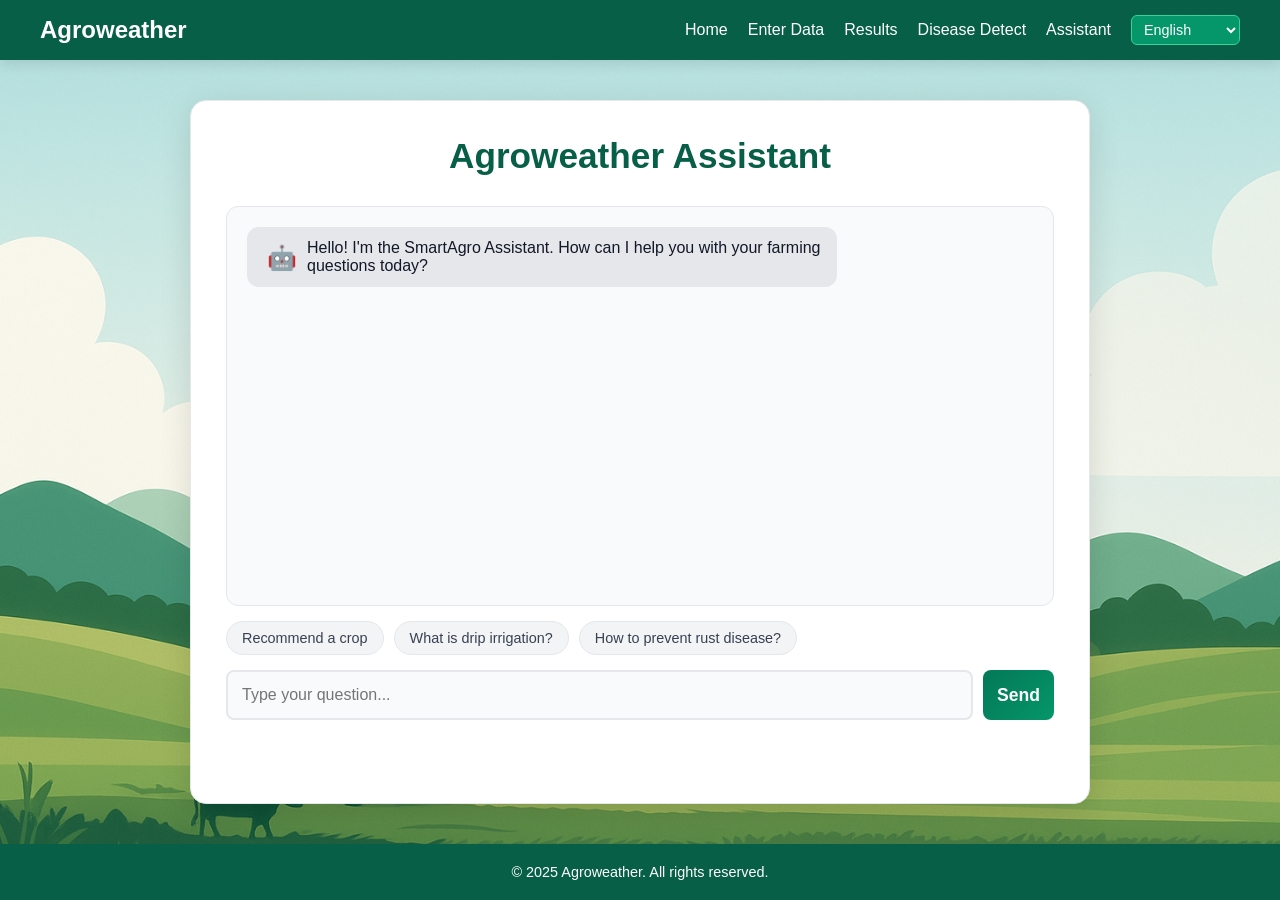
==== frontend/chatbot.html @ 45607156 "Initial commit with README and gitignore" ====
<!DOCTYPE html>
<html lang="en">
<head>
  <meta charset="UTF-8">
  <meta name="viewport" content="width=device-width, initial-scale=1.0">
  <title>Smart Assistant —Agroweather</title>
  <link rel="stylesheet" href="assets/style.css">
  <script src="assets/js/translator.js" defer></script>
</head>
<body>
  <nav class="navbar">
    <div class="logo">Agroweather</div>
    <div class="nav-links">
      <a href="index.html" data-translate-key="home">Home</a>
      <a href="input.html" data-translate-key="enter_data">Enter Data</a>
      <a href="result.html" data-translate-key="results">Results</a>
      <a href="disease.html" data-translate-key="disease_detect">Disease Detect</a>
      <a href="chatbot.html" data-translate-key="assistant">Assistant</a>
      <select id="language-selector" class="language-selector">
        <option value="en">English</option>
        <option value="hi">हिन्दी (Hindi)</option>
      </select>
    </div>
  </nav>

  <div class="container">
    <h1>Agroweather Assistant</h1>
    <div class="chatbox" id="chatbox">
      </div>
    
    <div class="suggestion-chips" id="suggestion-chips">
        <div class="chip">Recommend a crop</div>
        <div class="chip">What is drip irrigation?</div>
        <div class="chip">How to prevent rust disease?</div>
    </div>
    
    <form id="chat-form" class="chat-input">
      <input type="text" id="message-input" placeholder="Type your question..." required autocomplete="off">
      <button type="submit" class="btn">Send</button>
    </form>
  </div>

  <script>
    const BACKEND = "http://127.0.0.1:8000";
    const chatbox = document.getElementById("chatbox");
    const chatForm = document.getElementById("chat-form");
    const messageInput = document.getElementById("message-input");
    const suggestionChipsContainer = document.getElementById("suggestion-chips");

    function addMessage(text, sender) {
      const msg = document.createElement("div");
      msg.className = `chat ${sender}`;
      msg.textContent = text;
      chatbox.appendChild(msg);
      chatbox.scrollTop = chatbox.scrollHeight;
    }

    function showLoadingIndicator() {
      const indicator = document.createElement("div");
      indicator.className = "chat bot loading-indicator";
      indicator.id = "loading-indicator";
      indicator.innerHTML = `<span></span><span></span><span></span>`;
      chatbox.appendChild(indicator);
      chatbox.scrollTop = chatbox.scrollHeight;
    }

    function removeLoadingIndicator() {
      const indicator = document.getElementById("loading-indicator");
      if (indicator) {
        indicator.remove();
      }
    }

    async function sendMessage(message) {
      if (!message.trim()) return;

      addMessage(message, "user");
      messageInput.value = "";
      suggestionChipsContainer.style.display = 'none';
      
      showLoadingIndicator();

      try {
        const selectedLang = localStorage.getItem('selectedLanguage') || 'en';
        const res = await fetch(BACKEND + "/api/chat", {
          method: "POST",
          headers: {"Content-Type": "application/json"},
          body: JSON.stringify({ message: message, language: selectedLang })
        });

        removeLoadingIndicator();
        if (!res.ok) {
          addMessage("Sorry, I'm having trouble connecting. Please try again later.", "bot");
          return;
        }

        const data = await res.json();
        addMessage(data.reply || "I'm not sure how to respond to that.", "bot");

      } catch (error) {
        removeLoadingIndicator();
        addMessage("An error occurred. Please check your connection and try again.", "bot");
      }
    }

    chatForm.addEventListener("submit", (e) => {
      e.preventDefault();
      sendMessage(messageInput.value);
    });
    
    suggestionChipsContainer.addEventListener('click', (e) => {
      if (e.target && e.target.classList.contains('chip')) {
        const message = e.target.textContent;
        messageInput.value = message;
        sendMessage(message);
      }
    });

    document.addEventListener("DOMContentLoaded", () => {
      setTimeout(() => {
        addMessage("Hello! I'm the SmartAgro Assistant. How can I help you with your farming questions today?", "bot");
      }, 500);

      const prefilledQuery = localStorage.getItem('chatbotQuery');
      if (prefilledQuery) {
        suggestionChipsContainer.style.display = 'none';
        setTimeout(() => {
          sendMessage(prefilledQuery);
          localStorage.removeItem('chatbotQuery');
        }, 1500);
      }
    });
  </script>
  <footer>
    <p>© 2025 Agroweather. All rights reserved.</p>
  </footer>
</body>
</html>
---- frontend/assets/style.css ----
/* ==========================================================================
   1. General & Body Styles
   ========================================================================== */
* {
  margin: 0;
  padding: 0;
  box-sizing: border-box;
  font-family: "Segoe UI", Tahoma, Geneva, Verdana, sans-serif;
}

body {
  min-height: 100vh;
  background: url("bg.png") no-repeat center center/cover;
  display: flex;
  flex-direction: column;
}

/* ==========================================================================
   2. Navbar
   ========================================================================== */
.navbar {
  background: #065f46;
  display: flex;
  justify-content: space-between;
  align-items: center;
  padding: 15px 40px;
  box-shadow: 0 4px 12px rgba(0, 0, 0, 0.1);
  position: sticky;
  top: 0;
  z-index: 1000;
}

.navbar .logo {
  font-size: 1.5rem;
  font-weight: bold;
  color: #ffffff;
}

.navbar .nav-links {
  display: flex;
  align-items: center;
}

.navbar .nav-links a {
  text-decoration: none;
  color: #ffffff;
  margin-left: 20px;
  font-weight: 500;
  transition: all 0.3s ease;
}

.navbar .nav-links a:hover {
  color: #97bc10ff;
  border-bottom: 2px solid #97bc10ff;
  padding-bottom: 2px;
}

.language-selector {
  margin-left: 20px;
  background-color: #059669;
  color: white;
  border: 1px solid #34d399;
  border-radius: 6px;
  padding: 5px 8px;
  font-size: 0.9rem;
  cursor: pointer;
}
.language-selector:focus {
  outline: none;
}

/* ==========================================================================
   3. Main Content Container (Used on all pages)
   ========================================================================== */
.container {
  flex: 1;
  width: 100%;
  max-width: 900px;
  margin: 40px auto;
  background: #ffffff;
  padding: 35px;
  border-radius: 16px;
  box-shadow: 0 8px 32px rgba(0, 0, 0, 0.12);
  border: 1px solid #e5e7eb;
}

.container h1 {
  text-align: center;
  margin-bottom: 30px;
  font-size: 2.2rem;
  color: #065f46;
}

/* ==========================================================================
   4. Buttons
   ========================================================================== */
.btn {
  padding: 15px;
  background: linear-gradient(135deg, #047857, #059669);
  color: white;
  font-weight: bold;
  font-size: 1.1rem;
  border: none;
  border-radius: 8px;
  cursor: pointer;
  transition: all 0.3s ease;
  text-decoration: none;
  text-align: center;
  display: inline-block;
}

.btn:hover:not(:disabled) {
  background: linear-gradient(135deg, #065f46, #047857);
  transform: translateY(-3px);
  box-shadow: 0 8px 15px rgba(0, 0, 0, 0.15);
}

.btn:disabled {
  background: #9ca3af;
  cursor: not-allowed;
  transform: translateY(0);
  box-shadow: none;
}

.btn-secondary {
  background: transparent;
  color: #065f46;
  border: 2px solid #059669;
}

.btn-secondary:hover {
  background: #f0fdf4;
  transform: translateY(-3px);
  box-shadow: 0 6px 14px rgba(0, 0, 0, 0.08);
}

/* ==========================================================================
   5. Index Page Specifics
   ========================================================================== */
.hero {
  height: 90vh;
  background: url("bg.png") no-repeat center center/cover;
  display: flex;
  align-items: center;
  justify-content: center;
  text-align: center;
  color: white;
  position: relative;
}
.hero::after {
  content: "";
  position: absolute;
  top: 0; left: 0; right: 0; bottom: 0;
  background: rgba(0, 0, 0, 0.45);
}
.hero-content {
  position: relative;
  max-width: 700px;
  z-index: 2;
}
.hero-content h1 {
  font-size: 3rem;
  margin-bottom: 20px;
  color: #fff; /* Override .container h1 color */
}
.hero-content h1 span {
  color: #34d399;
}
.hero-content p {
  font-size: 1.2rem;
  margin-bottom: 25px;
}
.hero-btn {
  font-size: 1.2rem;
  padding: 14px 28px;
}

.features, .why-us, .testimonials {
  padding: 60px 20px;
  text-align: center;
}
.features h2, .why-us h2, .testimonials h2 {
  font-size: 2rem;
  margin-bottom: 40px;
  color: #065f46;
}

.features { background: #f9fafb; }
.why-us { background: #ffffff; }
.testimonials { background: #f9fafb; }

.feature-grid, .why-us-grid, .testimonial-grid {
  display: grid;
  gap: 30px;
  max-width: 1000px;
  margin: 0 auto;
}
.feature-grid { grid-template-columns: repeat(auto-fit, minmax(250px, 1fr)); }
.why-us-grid { grid-template-columns: repeat(auto-fit, minmax(250px, 1fr)); }
.testimonial-grid { grid-template-columns: repeat(auto-fit, minmax(300px, 1fr)); }


.feature-card {
  background: white;
  padding: 25px;
  border-radius: 14px;
  box-shadow: 0 6px 14px rgba(0, 0, 0, 0.1);
  transition: all 0.3s ease;
}
.feature-card:hover {
  transform: translateY(-5px);
  box-shadow: 0 10px 20px rgba(0, 0, 0, 0.15);
}
.feature-card h3 {
  color: #047857;
  margin-bottom: 12px;
}

.why-us-icon { font-size: 3rem; margin-bottom: 15px; }
.why-us-card h3 { color: #047857; margin-bottom: 10px; }
.why-us-card p { color: #4b5563; line-height: 1.6; }

.testimonial-card {
  background-color: #ffffff;
  padding: 30px;
  border-radius: 16px;
  box-shadow: 0 6px 20px rgba(0, 0, 0, 0.08);
  border-top: 4px solid #34d399;
}
.testimonial-quote {
  font-style: italic;
  color: #374151;
  line-height: 1.7;
  margin-bottom: 20px;
}
.testimonial-author { font-weight: bold; color: #059669; }


/* ==========================================================================
   6. Input Page Specifics
   ========================================================================== */
.farm-data-form {
  display: flex;
  flex-direction: column;
  gap: 25px;
}
.form-group {
  padding: 25px;
  border: 1px solid #e5e7eb;
  border-radius: 12px;
  background-color: #f9fafb;
}
.form-group legend {
  padding: 0 10px;
  font-weight: bold;
  font-size: 1.2rem;
  color: #059669;
}
.form-grid {
  display: grid;
  grid-template-columns: 1fr 1fr;
  gap: 20px;
}
.form-grid .btn { grid-column: span 2; }

.form-grid input,
.form-grid select {
  padding: 14px;
  border: 2px solid #e5e7eb;
  border-radius: 8px;
  font-size: 1rem;
  background-color: #f9fafb;
  transition: all 0.2s ease-in-out;
}

.form-grid input:focus,
.form-grid select:focus {
  border-color: #059669;
  background-color: #ffffff;
  outline: none;
  box-shadow: 0 0 0 3px rgba(16, 185, 129, 0.2);
}

.form-grid input:required:valid,
.form-grid select:required:valid {
  border-color: #10b981;
}

.location-container {
  display: flex;
  gap: 10px;
  align-items: center;
  margin-bottom: 20px;
  flex-wrap: wrap;
}
.location-container input {
  flex: 1;
}
.location-container button {
  white-space: nowrap;
}
#location-status {
  width: 100%;
  text-align: center;
  color: #059669;
  font-weight: bold;
}


/* ==========================================================================
   7. Result & Disease Page Specifics
   ========================================================================== */
.main-action { text-align: center; margin-bottom: 30px; }
.result-card-wrapper { margin-bottom: 25px; }
.result-card {
  background: #ffffff;
  border-radius: 16px;
  padding: 30px 35px;
  border: 1px solid #e5e7eb;
  text-align: left;
}
.result-card.latest-result {
  position: relative;
  border-color: #34d399;
}
.result-card.latest-result::before {
  content: 'Latest Result';
  position: absolute;
  top: -15px;
  left: 50%;
  transform: translateX(-50%);
  background-color: #059669;
  color: white;
  padding: 5px 15px;
  border-radius: 20px;
  font-size: 0.8rem;
  font-weight: bold;
  box-shadow: 0 2px 8px rgba(0, 0, 0, 0.15);
}
.result-header { border-bottom: 1px solid #f0f0f0; padding-bottom: 20px; margin-bottom: 20px; }
.result-label { font-size: 0.9rem; color: #6b7280; margin-bottom: 8px; display: block; }
.result-crop-name { font-size: 2.5rem; color: #065f46; font-weight: bold; margin: 0; }
a.crop-link { text-decoration: none; color: inherit; transition: opacity 0.2s ease; }
a.crop-link:hover { opacity: 0.8; }

.details-grid {
  display: grid;
  grid-template-columns: repeat(auto-fit, minmax(200px, 1fr));
  gap: 25px;
  margin-top: 25px;
}
.detail-item p { font-size: 1.1rem; font-weight: 500; color: #111827; margin-top: 5px; }
.confidence-badge {
  display: inline-block;
  background-color: #dcfce7;
  color: #166534;
  padding: 6px 12px;
  border-radius: 20px;
  font-weight: bold !important;
}

.conditions-card { background-color: #f9fafb; border-radius: 12px; padding: 15px 20px; margin-top: 20px; border: 1px solid #f0f0f0; }
.conditions-title { color: #065f46; margin: 0 0 15px 0; font-size: 1rem; text-align: center; }
.conditions-grid { display: grid; grid-template-columns: repeat(auto-fit, minmax(150px, 1fr)); gap: 10px; }
.condition-item { color: #4b5563; font-size: 0.9rem; }
.condition-item span { font-weight: bold; color: #1f2937; }

.upload-box {
  display: flex;
  flex-direction: column;
  align-items: center;
  gap: 20px;
  padding: 35px;
  border: 2px dashed #047857;
  border-radius: 12px;
  background: #f9fafb;
}
.upload-box:hover { background: #ecfdf5; }
.file-input { display: none; }
#file-name { color: #4b5563; font-style: italic; }

.details-grid-disease { display: grid; grid-template-columns: 1fr 1fr; gap: 30px; text-align: left; }
.detail-item-disease { padding: 20px; background-color: #f9fafb; border-radius: 12px; border: 1px solid #f0f0f0; }
.detail-item-disease .detail-label { font-size: 0.9rem; color: #6b7280; margin-bottom: 8px; display: block; font-weight: bold; }
.detail-item-disease p { color: #374151; line-height: 1.6; }
.main-prediction { grid-column: span 2; text-align: center; background-color: #f0fdf4; border-color: #a7f3d0; }
.disease-name { font-size: 2rem; font-weight: bold; margin: 5px 0 0 0; }
.disease-name.healthy { color: #166534; }
.disease-name.disease { color: #b91c1c; }

.loading-text { text-align: center; color: #4b5563; padding: 20px; font-size: 1.1rem; }
.empty-state { text-align: center; padding: 40px; }
.empty-state h3 { font-size: 1.5rem; color: #065f46; margin-bottom: 10px; }
.empty-state p { color: #4b5563; margin-bottom: 25px; }


/* ==========================================================================
   8. Chatbot Page Specifics
   ========================================================================== */
.chatbox {
  height: 400px;
  overflow-y: auto;
  background: #f9fafb;
  padding: 20px;
  border-radius: 12px;
  margin-bottom: 15px;
  display: flex;
  flex-direction: column;
  gap: 15px;
  border: 1px solid #e5e7eb;
}
.chat { max-width: 75%; padding: 12px 15px; border-radius: 12px; font-size: 1rem; }
.chat.user { align-self: flex-end; background: #d1fae5; color: #065f46; }
.chat.bot {
  align-self: flex-start;
  background: #e5e7eb;
  color: #111827;
  display: flex;
  align-items: flex-end;
  gap: 10px;
}
.chat.bot::before {
  content: '🤖';
  font-size: 1.5rem;
  background-color: #e5e7eb;
  border-radius: 50%;
  padding: 5px;
  height: 25px;
  width: 25px;
  display: inline-block;
  line-height: 25px;
  text-align: center;
  flex-shrink: 0;
}

.suggestion-chips { display: flex; gap: 10px; margin-bottom: 15px; flex-wrap: wrap; }
.chip {
  background-color: #f3f4f6;
  border: 1px solid #e5e7eb;
  padding: 8px 15px;
  border-radius: 20px;
  font-size: 0.9rem;
  color: #374151;
  cursor: pointer;
  transition: background-color 0.2s ease;
}
.chip:hover { background-color: #e5e7eb; }
.loading-indicator span { display: inline-block; width: 8px; height: 8px; border-radius: 50%; background-color: #9ca3af; margin: 0 2px; animation: bounce 1.4s infinite ease-in-out both; }
.loading-indicator span:nth-child(1) { animation-delay: -0.32s; }
.loading-indicator span:nth-child(2) { animation-delay: -0.16s; }
@keyframes bounce { 0%, 80%, 100% { transform: scale(0); } 40% { transform: scale(1.0); } }

.chat-input { display: flex; gap: 10px; }
.chat-input input {
  flex: 1;
  padding: 14px;
  border: 2px solid #e5e7eb;
  border-radius: 8px;
  font-size: 1rem;
  background-color: #f9fafb;
  transition: all 0.2s ease-in-out;
}
.chat-input input:focus {
  border-color: #059669;
  background-color: #ffffff;
  outline: none;
  box-shadow: 0 0 0 3px rgba(16, 185, 129, 0.2);
}
.chat-input .btn { padding: 14px; }


/* ==========================================================================
   9. Footer
   ========================================================================== */
footer {
  text-align: center;
  padding: 20px;
  background: #065f46;
  color: white;
  font-size: 0.9rem;
}

/* ==========================================================================
   10. Responsive Styles
   ========================================================================== */
@media (max-width: 768px) {
  .navbar {
    flex-direction: column;
    padding: 15px 20px;
  }
  .navbar .nav-links {
    margin-top: 15px;
    flex-wrap: wrap;
    justify-content: center;
  }
  .navbar .nav-links a, .language-selector {
    margin: 5px 10px;
  }
}
@media (max-width: 600px) {
  .form-grid {
    grid-template-columns: 1fr;
  }
  .btn {
    grid-column: span 1;
  }
}
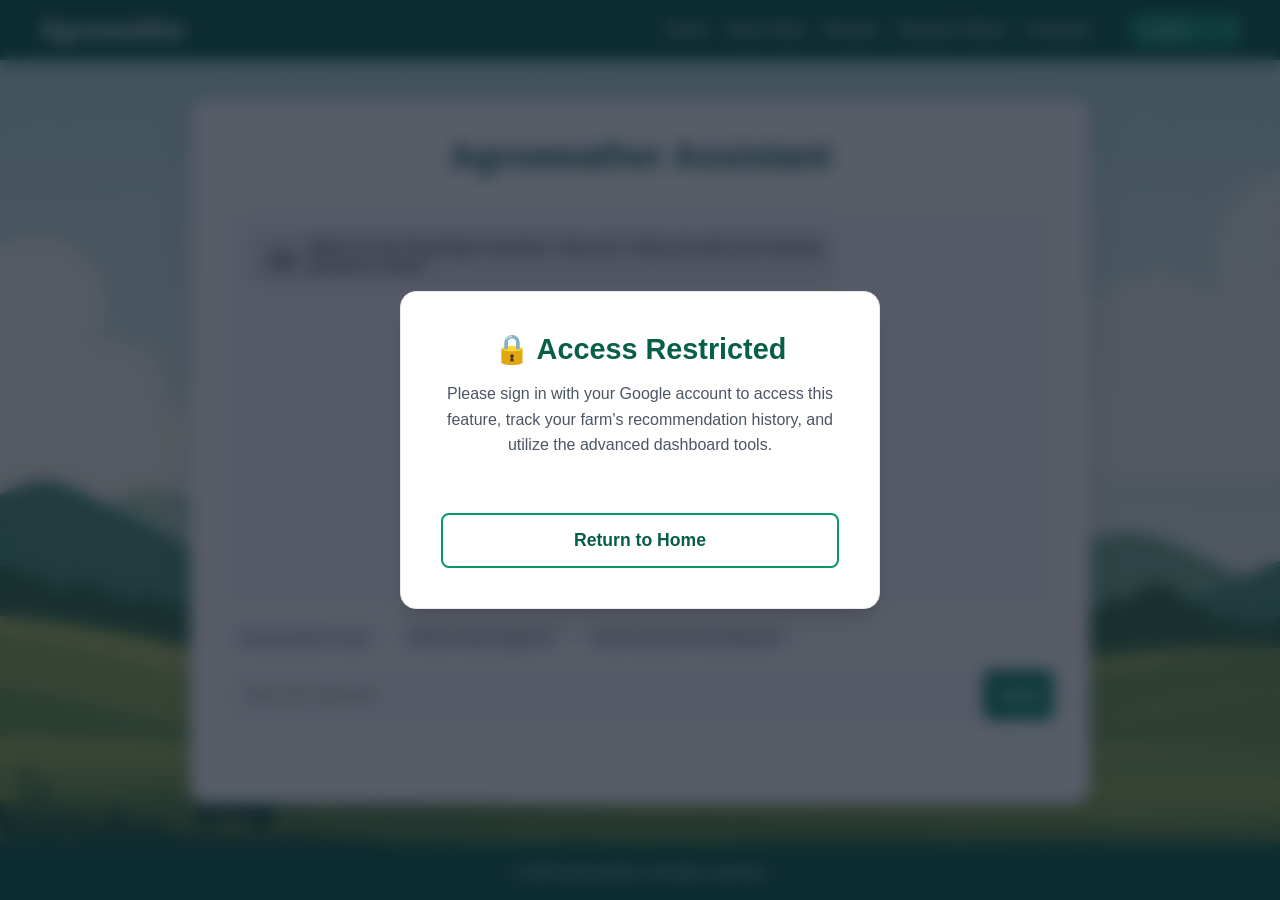
==== commit 678f3bc4: "Initial project upload without env" ====
--- a/frontend/chatbot.html
+++ b/frontend/chatbot.html
@@ -6,6 +6,7 @@
   <title>Smart Assistant —Agroweather</title>
   <link rel="stylesheet" href="assets/style.css">
   <script src="assets/js/translator.js" defer></script>
+  <script src="assets/js/auth.js" defer></script>
 </head>
 <body>
   <nav class="navbar">
@@ -24,19 +25,19 @@
   </nav>
 
   <div class="container">
-    <h1>Agroweather Assistant</h1>
+    <h1 data-translate-key="chatbot_title">Agroweather Assistant</h1>
     <div class="chatbox" id="chatbox">
       </div>
     
     <div class="suggestion-chips" id="suggestion-chips">
-        <div class="chip">Recommend a crop</div>
-        <div class="chip">What is drip irrigation?</div>
-        <div class="chip">How to prevent rust disease?</div>
+        <div class="chip" data-translate-key="chip_recommend">Recommend a crop</div>
+        <div class="chip" data-translate-key="chip_irrigation">What is drip irrigation?</div>
+        <div class="chip" data-translate-key="chip_disease">How to prevent rust disease?</div>
     </div>
     
     <form id="chat-form" class="chat-input">
-      <input type="text" id="message-input" placeholder="Type your question..." required autocomplete="off">
-      <button type="submit" class="btn">Send</button>
+      <input type="text" id="message-input" placeholder="Type your question..." data-translate-key="chatbot_placeholder" required autocomplete="off">
+      <button type="submit" class="btn" data-translate-key="chatbot_send">Send</button>
     </form>
   </div>
 
@@ -47,10 +48,13 @@
     const messageInput = document.getElementById("message-input");
     const suggestionChipsContainer = document.getElementById("suggestion-chips");
 
-    function addMessage(text, sender) {
+    function addMessage(text, sender, translationKey = null) {
       const msg = document.createElement("div");
       msg.className = `chat ${sender}`;
       msg.textContent = text;
+      if (translationKey) {
+        msg.setAttribute('data-translate-key', translationKey);
+      }
       chatbox.appendChild(msg);
       chatbox.scrollTop = chatbox.scrollHeight;
     }
@@ -82,10 +86,15 @@
 
       try {
         const selectedLang = localStorage.getItem('selectedLanguage') || 'en';
+        const user = window.auth.getUser();
         const res = await fetch(BACKEND + "/api/chat", {
           method: "POST",
           headers: {"Content-Type": "application/json"},
-          body: JSON.stringify({ message: message, language: selectedLang })
+          body: JSON.stringify({
+            message: message,
+            language: selectedLang,
+            google_id: user ? user.google_id : null
+          })
         });
 
         removeLoadingIndicator();
@@ -118,7 +127,8 @@
 
     document.addEventListener("DOMContentLoaded", () => {
       setTimeout(() => {
-        addMessage("Hello! I'm the SmartAgro Assistant. How can I help you with your farming questions today?", "bot");
+        const welcomeText = (window.getTranslation && window.getTranslation('assistant_welcome')) || "Hello! I'm the SmartAgro Assistant. How can I help you with your farming questions today?";
+        addMessage(welcomeText, "bot", "assistant_welcome");
       }, 500);
 
       const prefilledQuery = localStorage.getItem('chatbotQuery');
--- a/frontend/assets/style.css
+++ b/frontend/assets/style.css
@@ -323,8 +323,7 @@
   position: relative;
   border-color: #34d399;
 }
-.result-card.latest-result::before {
-  content: 'Latest Result';
+.latest-result-badge {
   position: absolute;
   top: -15px;
   left: 50%;
@@ -336,6 +335,7 @@
   font-size: 0.8rem;
   font-weight: bold;
   box-shadow: 0 2px 8px rgba(0, 0, 0, 0.15);
+  z-index: 10;
 }
 .result-header { border-bottom: 1px solid #f0f0f0; padding-bottom: 20px; margin-bottom: 20px; }
 .result-label { font-size: 0.9rem; color: #6b7280; margin-bottom: 8px; display: block; }
@@ -504,4 +504,470 @@
   .btn {
     grid-column: span 1;
   }
+}
+
+/* ==========================================================================
+   11. Google Auth UI Elements
+   ========================================================================== */
+.user-profile-menu {
+  position: relative;
+  display: inline-block;
+}
+
+.navbar-avatar {
+  width: 40px;
+  height: 40px;
+  border-radius: 50%;
+  cursor: pointer;
+  border: 2px solid #34d399;
+  object-fit: cover;
+  transition: border-color 0.3s ease;
+  vertical-align: middle;
+}
+
+.navbar-avatar:hover {
+  border-color: #ffffff;
+}
+
+.profile-dropdown {
+  display: none;
+  position: absolute;
+  right: 0;
+  top: 50px;
+  background-color: #ffffff;
+  min-width: 240px;
+  box-shadow: 0 10px 25px rgba(0, 0, 0, 0.15);
+  border-radius: 12px;
+  border: 1px solid #e5e7eb;
+  padding: 15px 0;
+  z-index: 1001;
+  text-align: left;
+}
+
+.profile-dropdown.active {
+  display: block;
+}
+
+.dropdown-header {
+  padding: 0 20px 10px 20px;
+}
+
+.dropdown-name {
+  font-weight: bold;
+  color: #1f2937;
+  font-size: 1rem;
+  margin-bottom: 2px;
+  overflow: hidden;
+  text-overflow: ellipsis;
+  white-space: nowrap;
+}
+
+.dropdown-email {
+  font-size: 0.8rem;
+  color: #6b7280;
+  overflow: hidden;
+  text-overflow: ellipsis;
+  white-space: nowrap;
+}
+
+.profile-dropdown hr {
+  border: 0;
+  border-top: 1px solid #f3f4f6;
+  margin: 10px 0;
+}
+
+.dropdown-item {
+  display: block;
+  padding: 10px 20px;
+  color: #4b5563 !important;
+  text-decoration: none !important;
+  font-size: 0.95rem;
+  transition: background-color 0.2s ease, color 0.2s ease;
+}
+
+.dropdown-item:hover {
+  background-color: #f3f4f6;
+  color: #065f46 !important;
+  border: none !important;
+}
+
+/* Auth Route Guard Overlay */
+#auth-guard-overlay {
+  position: fixed;
+  top: 0; left: 0; right: 0; bottom: 0;
+  background: rgba(17, 24, 39, 0.7);
+  backdrop-filter: blur(8px);
+  z-index: 9999;
+  display: flex;
+  justify-content: center;
+  align-items: center;
+  padding: 20px;
+}
+
+.overlay-card {
+  background: #ffffff;
+  padding: 40px;
+  border-radius: 16px;
+  max-width: 480px;
+  width: 100%;
+  box-shadow: 0 20px 25px -5px rgba(0, 0, 0, 0.1), 0 10px 10px -5px rgba(0, 0, 0, 0.04);
+  text-align: center;
+  border: 1px solid #e5e7eb;
+}
+
+.overlay-card h2 {
+  color: #065f46;
+  font-size: 1.8rem;
+  margin-bottom: 15px;
+}
+
+.overlay-card p {
+  color: #4b5563;
+  line-height: 1.6;
+  margin-bottom: 25px;
+  font-size: 1rem;
+}
+
+.overlay-signin-btn {
+  display: flex;
+  justify-content: center;
+  margin-bottom: 15px;
+}
+
+/* ==========================================================================
+   12. Dashboard Styles
+   ========================================================================== */
+.dashboard-grid {
+  display: grid;
+  grid-template-columns: 1fr;
+  gap: 30px;
+  margin-top: 20px;
+}
+
+@media (min-width: 768px) {
+  .dashboard-grid {
+    grid-template-columns: 2fr 1fr;
+  }
+  .grid-full-width {
+    grid-column: span 2;
+  }
+}
+
+.stats-card-group {
+  display: grid;
+  grid-template-columns: repeat(auto-fit, minmax(200px, 1fr));
+  gap: 20px;
+  margin-bottom: 10px;
+}
+
+.stat-card {
+  background: #f9fafb;
+  border: 1px solid #e5e7eb;
+  border-radius: 12px;
+  padding: 20px;
+  display: flex;
+  align-items: center;
+  gap: 15px;
+}
+
+.stat-icon {
+  font-size: 2.2rem;
+  background-color: #ecfdf5;
+  padding: 10px;
+  border-radius: 10px;
+  color: #059669;
+  width: 55px;
+  height: 55px;
+  display: flex;
+  align-items: center;
+  justify-content: center;
+}
+
+.stat-info h3 {
+  font-size: 0.9rem;
+  color: #6b7280;
+  text-transform: uppercase;
+  letter-spacing: 0.05em;
+  margin-bottom: 5px;
+}
+
+.stat-info p {
+  font-size: 1.8rem;
+  font-weight: bold;
+  color: #111827;
+  margin: 0;
+}
+
+/* Weather Widget Styles */
+.weather-widget {
+  background: linear-gradient(135deg, #065f46, #047857);
+  color: #ffffff;
+  border-radius: 16px;
+  padding: 25px;
+  box-shadow: 0 4px 15px rgba(0, 0, 0, 0.1);
+  display: flex;
+  flex-direction: column;
+  gap: 20px;
+}
+
+.weather-header {
+  display: flex;
+  justify-content: space-between;
+  align-items: center;
+}
+
+.weather-header h3 {
+  font-size: 1.2rem;
+  margin: 0;
+  font-weight: bold;
+}
+
+.weather-loc {
+  font-size: 0.85rem;
+  background: rgba(255, 255, 255, 0.2);
+  padding: 4px 10px;
+  border-radius: 20px;
+}
+
+.weather-main {
+  display: flex;
+  align-items: center;
+  gap: 20px;
+}
+
+.weather-temp-container {
+  display: flex;
+  flex-direction: column;
+}
+
+.weather-temp {
+  font-size: 3rem;
+  font-weight: bold;
+  line-height: 1;
+}
+
+.weather-desc {
+  font-size: 1rem;
+  text-transform: capitalize;
+  opacity: 0.9;
+  margin-top: 5px;
+}
+
+.weather-icon-lg {
+  font-size: 4rem;
+}
+
+.weather-details-grid {
+  display: grid;
+  grid-template-columns: 1fr 1fr;
+  gap: 15px;
+  border-top: 1px solid rgba(255, 255, 255, 0.15);
+  padding-top: 15px;
+}
+
+.weather-detail-item {
+  font-size: 0.9rem;
+  opacity: 0.95;
+}
+
+.weather-detail-item span {
+  font-weight: bold;
+  display: block;
+  font-size: 1.05rem;
+}
+
+.weather-tips-box {
+  background: rgba(255, 255, 255, 0.1);
+  border-left: 4px solid #34d399;
+  padding: 12px 15px;
+  border-radius: 0 8px 8px 0;
+  font-size: 0.85rem;
+  line-height: 1.5;
+}
+
+.weather-tips-box strong {
+  display: block;
+  color: #34d399;
+  margin-bottom: 3px;
+  font-size: 0.9rem;
+}
+
+/* Market Prices Widget */
+.market-widget {
+  background: #ffffff;
+  border: 1px solid #e5e7eb;
+  border-radius: 16px;
+  padding: 25px;
+}
+
+.widget-title {
+  font-size: 1.25rem;
+  color: #065f46;
+  margin-bottom: 20px;
+  font-weight: bold;
+  display: flex;
+  align-items: center;
+  gap: 10px;
+}
+
+.market-table {
+  width: 100%;
+  border-collapse: collapse;
+}
+
+.market-table th, .market-table td {
+  padding: 12px 15px;
+  text-align: left;
+  border-bottom: 1px solid #f3f4f6;
+  font-size: 0.95rem;
+}
+
+.market-table th {
+  color: #6b7280;
+  font-weight: 600;
+  font-size: 0.85rem;
+  text-transform: uppercase;
+}
+
+.market-crop-name {
+  font-weight: 600;
+  color: #1f2937;
+}
+
+.trend-up {
+  color: #10b981;
+  font-weight: bold;
+}
+
+.trend-down {
+  color: #ef4444;
+  font-weight: bold;
+}
+
+/* Log / History Widget */
+.history-widget {
+  background: #ffffff;
+  border: 1px solid #e5e7eb;
+  border-radius: 16px;
+  padding: 25px;
+}
+
+.history-tabs {
+  display: flex;
+  gap: 10px;
+  margin-bottom: 20px;
+  border-bottom: 1px solid #e5e7eb;
+  padding-bottom: 10px;
+}
+
+.tab-btn {
+  background: transparent;
+  border: none;
+  padding: 8px 16px;
+  font-size: 0.95rem;
+  font-weight: 500;
+  color: #6b7280;
+  cursor: pointer;
+  border-radius: 6px;
+  transition: all 0.2s ease;
+}
+
+.tab-btn.active {
+  background-color: #ecfdf5;
+  color: #059669;
+  font-weight: 600;
+}
+
+.history-list {
+  max-height: 400px;
+  overflow-y: auto;
+}
+
+.history-item-row {
+  display: flex;
+  justify-content: space-between;
+  align-items: center;
+  padding: 15px;
+  border-bottom: 1px solid #f3f4f6;
+  transition: background-color 0.2s ease;
+}
+
+.history-item-row:hover {
+  background-color: #f9fafb;
+}
+
+.history-item-main {
+  display: flex;
+  flex-direction: column;
+  gap: 4px;
+}
+
+.history-item-title {
+  font-weight: 600;
+  color: #111827;
+  font-size: 1rem;
+}
+
+.history-item-meta {
+  font-size: 0.8rem;
+  color: #9ca3af;
+}
+
+.history-item-action {
+  display: flex;
+  gap: 10px;
+}
+
+.btn-sm {
+  padding: 6px 12px;
+  font-size: 0.85rem;
+}
+
+/* ==========================================================================
+   13. Print Report Override Styles
+   ========================================================================== */
+@media print {
+  body {
+    background: #ffffff !important;
+    color: #000000 !important;
+  }
+  
+  .navbar, footer, .main-action, .btn, #language-selector, #navbar-auth-container {
+    display: none !important;
+  }
+  
+  .container {
+    box-shadow: none !important;
+    border: none !important;
+    margin: 0 !important;
+    padding: 0 !important;
+    max-width: 100% !important;
+  }
+  
+  .result-card {
+    border: 2px solid #000000 !important;
+    border-radius: 0 !important;
+    margin-bottom: 20px !important;
+    page-break-inside: avoid;
+  }
+  
+  .result-card.latest-result::before {
+    display: none !important;
+  }
+  
+  .confidence-badge {
+    background: none !important;
+    border: 1px solid #000000 !important;
+    color: #000000 !important;
+  }
+  
+  .conditions-card {
+    background: none !important;
+    border: 1px solid #000000 !important;
+  }
+  
+  .crop-link {
+    pointer-events: none !important;
+    text-decoration: none !important;
+  }
 }
